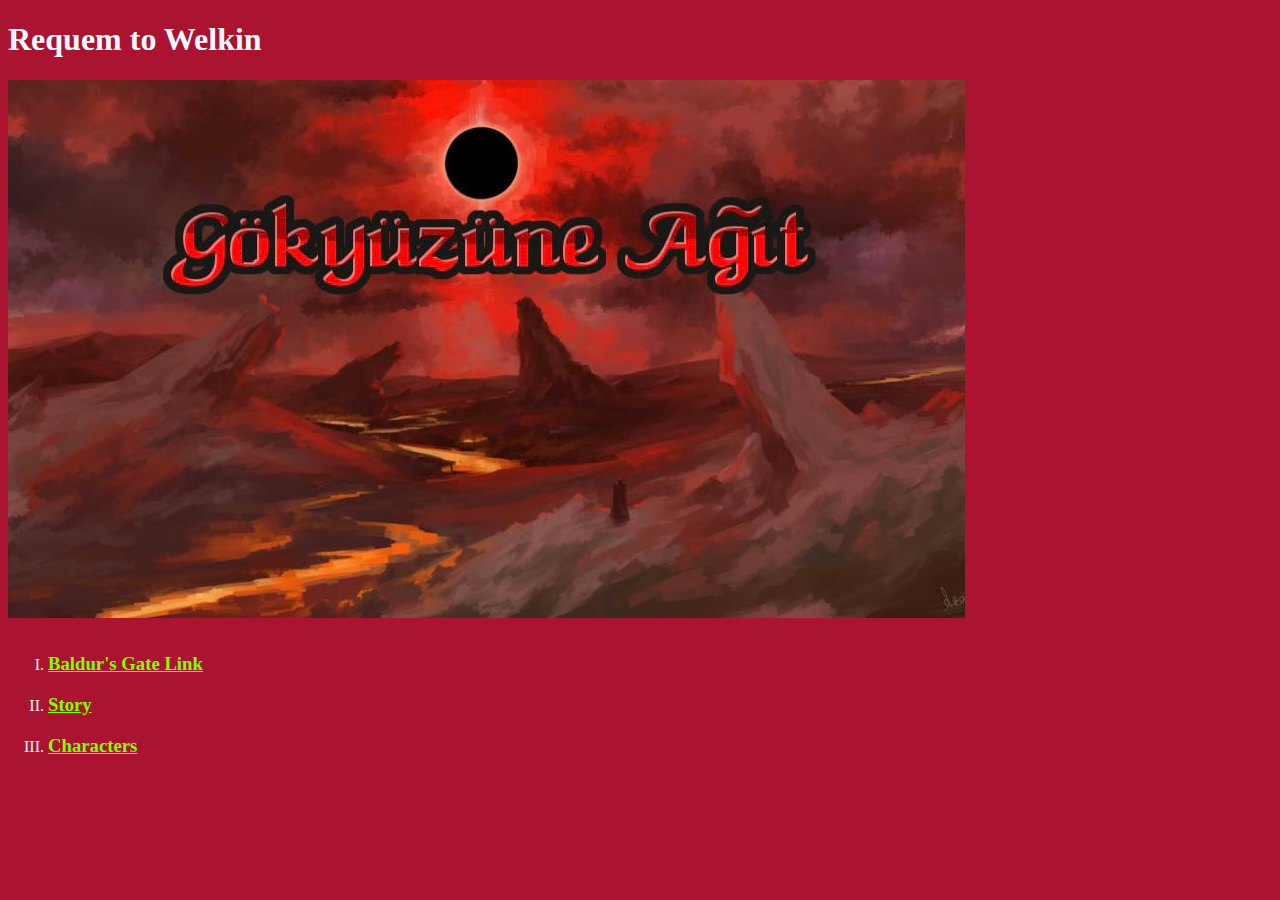
==== index.html @ 130c87a1 "v0.1" ====
<!-- index olmasının sebebi, browser bunu direkt anasayfa olarak görmesi-->
<!DOCTYPE html> <!-- Bunun document typeı html demek-->
<html>
    <head> <!--html ile ilgili özellikler burda-->
        <meta charset='utf-8'><!--meta datasını belirtir-->
        <meta http-equiv='X-UA-Compatible' content='IE=edge'>
        <title>Requem to Welkin'e Hoş Geldiniz</title><!--websitenin title'ı-->
        <meta name='viewport' content='width=device-width, initial-scale=1'>
        <link rel='stylesheet' type='text/css' media='screen' href='main.css'>
        <script src='main.js'></script>
    </head>
    <body style="background-color:#aa1430; color: aliceblue;">
        <header  style="margin-inline-end: 10%; padding-block-end: 1%;"><!--navigasyon barı-->
            <nav>
                <p><h1>Requem to Welkin</h1></p>
                <img src="IMG_2407.jpg"
                        alt="Requem to Welkin"
                        >
            </nav>
        </header>

        <main>
            <section>
                <ol type="I">
                    <li>
                        <a href="https://store.steampowered.com/app/1086940/Baldurs_Gate_3/" target="_blank" style="color: chartreuse;"><h3>Baldur's Gate Link</h3></a>
                    </li>
                    <li>
                        <a href="pages/Story.html" style="color: chartreuse;"><h3>Story</h3></a>
                    </li>
                    <li>
                        <a href="pages/CharactersPage.html" style="color: chartreuse;"><h3>Characters</h3></a>
                    </li>
                </ol>
            </section>
        </main>

        <footer>

        </footer>
    </body>
</html>
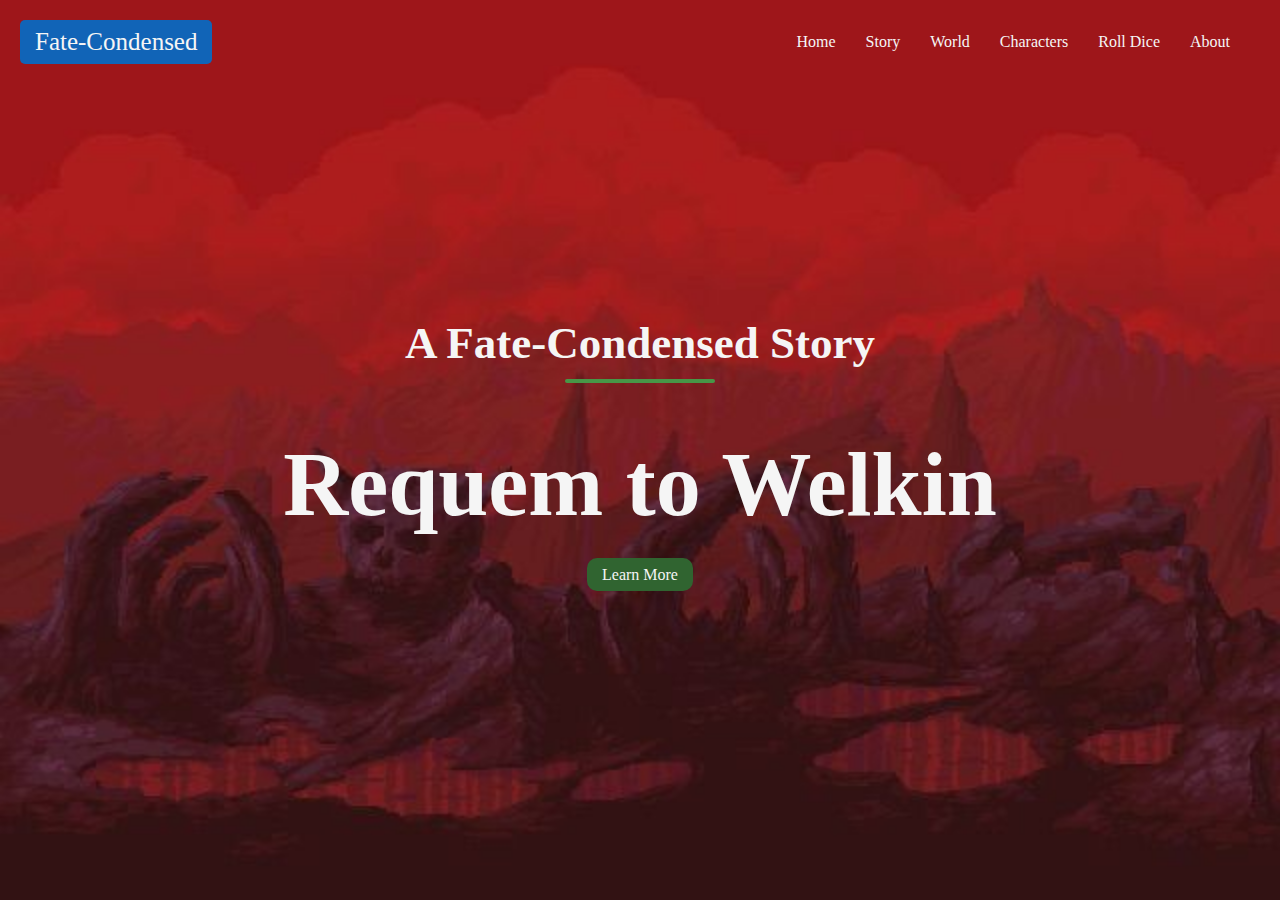
==== commit b968cff1: "v1" ====
--- a/index.html
+++ b/index.html
@@ -6,33 +6,50 @@
         <meta http-equiv='X-UA-Compatible' content='IE=edge'>
         <title>Requem to Welkin'e Hoş Geldiniz</title><!--websitenin title'ı-->
         <meta name='viewport' content='width=device-width, initial-scale=1'>
-        <link rel='stylesheet' type='text/css' media='screen' href='main.css'>
+        <link rel='stylesheet' href='main.css'> <!--CSS dosyası-->
         <script src='main.js'></script>
     </head>
-    <body style="background-color:#aa1430; color: aliceblue;">
-        <header  style="margin-inline-end: 10%; padding-block-end: 1%;"><!--navigasyon barı-->
-            <nav>
-                <p><h1>Requem to Welkin</h1></p>
-                <img src="IMG_2407.jpg"
-                        alt="Requem to Welkin"
-                        >
-            </nav>
+    <body>
+        <!-- Navbar-->
+        <nav class="navbar">
+            <a class="logo" href="index.html">Fate-Condensed</a>             
+            <ul class="nav-links">
+                <li><a href="index.html">Home</a></li> 
+                <li><a href="./pages/Story.html">Story</a></li>
+                <li><a href="./pages/World.html">World</a></li>
+                <li><a href="./pages/CharactersPage.html ">Characters</a></li>
+                <li><a href="https://www.kaderoyunu.com/zar" target="_blank">Roll Dice</a></li>
+                <li><a href="#">About</a></li>
+             </ul>
+             <img src="./assets/img/whitemenu.jpg" class="menu-btn">
+        </nav>
+
+        <header>
+            <div class="header-content">
+                
+                <h2>A Fate-Condensed Story</h2>
+                <div class="line"></div>
+                <h1>Requem to Welkin</h1>
+                <a href="#" class="ctn">Learn More</a>
+
+            </div>
         </header>
 
+        <script>
+            const menuBtn = document.querySelector('.menu-btn')
+            const navlinks = document.querySelector('.nav-links')
+            
+            
+            menuBtn.addEventListener('click',()=>{
+                navlinks.classList.toggle('mobile-menu')
+            })
+
+        </script>
+
+
         <main>
-            <section>
-                <ol type="I">
-                    <li>
-                        <a href="https://store.steampowered.com/app/1086940/Baldurs_Gate_3/" target="_blank" style="color: chartreuse;"><h3>Baldur's Gate Link</h3></a>
-                    </li>
-                    <li>
-                        <a href="pages/Story.html" style="color: chartreuse;"><h3>Story</h3></a>
-                    </li>
-                    <li>
-                        <a href="pages/CharactersPage.html" style="color: chartreuse;"><h3>Characters</h3></a>
-                    </li>
-                </ol>
-            </section>
+            
+            
         </main>
 
         <footer>
--- a/main.css
+++ b/main.css
@@ -0,0 +1,267 @@
+@import url("https://fonts.googleapis.com/css2?family=Poppins");
+
+*{
+  margin: 0;
+  padding: 0;
+  box-sizing: border-box;
+}
+
+a {
+  text-decoration: none;
+  color: whitesmoke;
+  cursor: pointer;
+  transition: 0.8s;
+}
+
+ul{
+  list-style: none;
+}
+
+.active {
+  color: #479747;
+  text-decoration: underline;
+  font-weight: bold;
+
+}
+
+/*  fixed background  */
+body{
+  background:url('./assets/img/BG_01.jpeg') fixed center;
+  background-image: url('./assets/img/BG_01.jpeg');
+  background-position: center;
+  background-size: cover;
+  max-width: 100vw;
+}
+
+
+/*Navbar*/
+.navbar{
+  position: absolute;
+  top: 0;
+  left: 0;
+  display: flex;
+  width: 100%;
+  justify-content: space-between;
+  padding: 20px;
+  color: whitesmoke;
+}
+
+.nav-links {
+  display: flex;
+  align-items: center;
+}
+
+.nav-links li{
+  
+  margin-inline-end: 30px;
+}
+
+.logo{
+  text-decoration: none;
+  color: whitesmoke;
+  cursor: pointer;
+  transition: 0.8s;
+  font-size: 25px;
+  padding: 8px 15px;
+  background: #1164b7;
+  border-radius: 5px;
+  
+}
+
+.logo a:hover{
+  color: whitesmoke;
+  transform: scale(1.05);
+}
+
+a:hover {
+  color: #479747;
+}
+
+
+
+.mobile-menu {
+  margin-top: 0px;
+}
+
+header{
+  width: 100vw;
+  height: 100vh;
+  
+  display: flex;
+  align-items: center;
+  justify-content: center;
+} 
+
+.header-content {
+  margin-bottom: 150px;
+  margin-top: 150px;
+
+  color: whitesmoke;
+  text-align: center;
+
+}
+
+.header-pages{
+  width: 100vw;
+  height: 40vh;
+  
+  display: flex;
+  align-items: flex-end;
+  justify-content: center;
+} 
+
+.header-content-pages {
+  margin: 3vh 10vw;
+  
+  color: whitesmoke;
+  text-align: center;
+
+}
+
+.contents{
+  color: whitesmoke;
+  margin: 0px 10vw;
+  font-size: large;
+
+}
+
+.header-content h2{
+  font-size: 5vmin;
+}
+
+.line {
+  width: 150px;
+  height: 4px;
+  background: #479747;
+  margin: 10px auto;
+  border-radius: 5px; 
+}
+
+.header-content h1{
+  font-size: 10vmin;
+  margin-top: 50px;
+  margin-bottom: 30px;
+
+}
+
+
+.ctn {
+  padding: 8px 15px;
+  background: #306430;
+  border-radius: 10px;
+  color: whitesmoke;
+  cursor: pointer;
+}
+
+/*  Character Cards */
+.container{
+  display: flex;
+  justify-content: center;
+  flex-wrap: wrap;
+}
+
+.card{
+  background: #550000;
+  width: 30vw;
+  min-width: 300px;
+  margin: 10px;
+  border-radius: 15px;
+  padding: 5px;
+}
+
+.card h2{
+  margin-inline-start: 10px;
+  letter-spacing: 5px;
+  
+}
+
+.card p{
+  margin-inline-start: 10px;
+
+}
+
+.card-image{
+  background-color: #e00606;
+  height: 50vh;
+  margin-bottom: 1vh;
+  background-size: cover;
+  border-top-right-radius: 15px;
+  border-top-left-radius: 15px;
+}
+
+.card:hover{
+  cursor: pointer;
+  transform: scale(1.05);
+  transition: all 0.5s ease;
+  background-color: #661727;
+  padding: 0;
+}
+
+.card-1{
+  background-image: url('./assets/img/Muninn.png');
+}
+
+.card-2{
+  background-image: url('./assets/img/Imhotep.png');
+
+}
+
+.card-3{
+  background-image: url('./assets/img/Orgy.png');
+
+}
+
+.card-4{
+  background-image: url('');
+
+}
+
+
+
+
+
+
+
+.menu-btn{
+  position: absolute;
+  top: 3.5vh;
+  right: 30px;
+  width: 60px;
+  cursor: pointer;
+  display: none;
+}
+
+/* Mobile */
+
+@media only screen and (max-width: 850px){
+  
+  .menu-btn{
+    display: block;
+  }
+  
+  .navbar{
+    padding: 0;
+  }
+  .logo {
+    position: absolute;
+    top: 30px;
+    left: 30px;
+  }
+  .nav-links{
+    flex-direction: column;
+    width: 100%;
+    height: 100vh;
+    justify-content: center;
+    background: #550000;
+    margin-top: -900px;
+    transition: all 0.5s ease;
+    
+  }
+  .mobile-menu{
+    margin-top: 0px;
+    border-color: #306430;
+  }
+  .nav-links li {
+    margin: 30px auto;
+  }
+}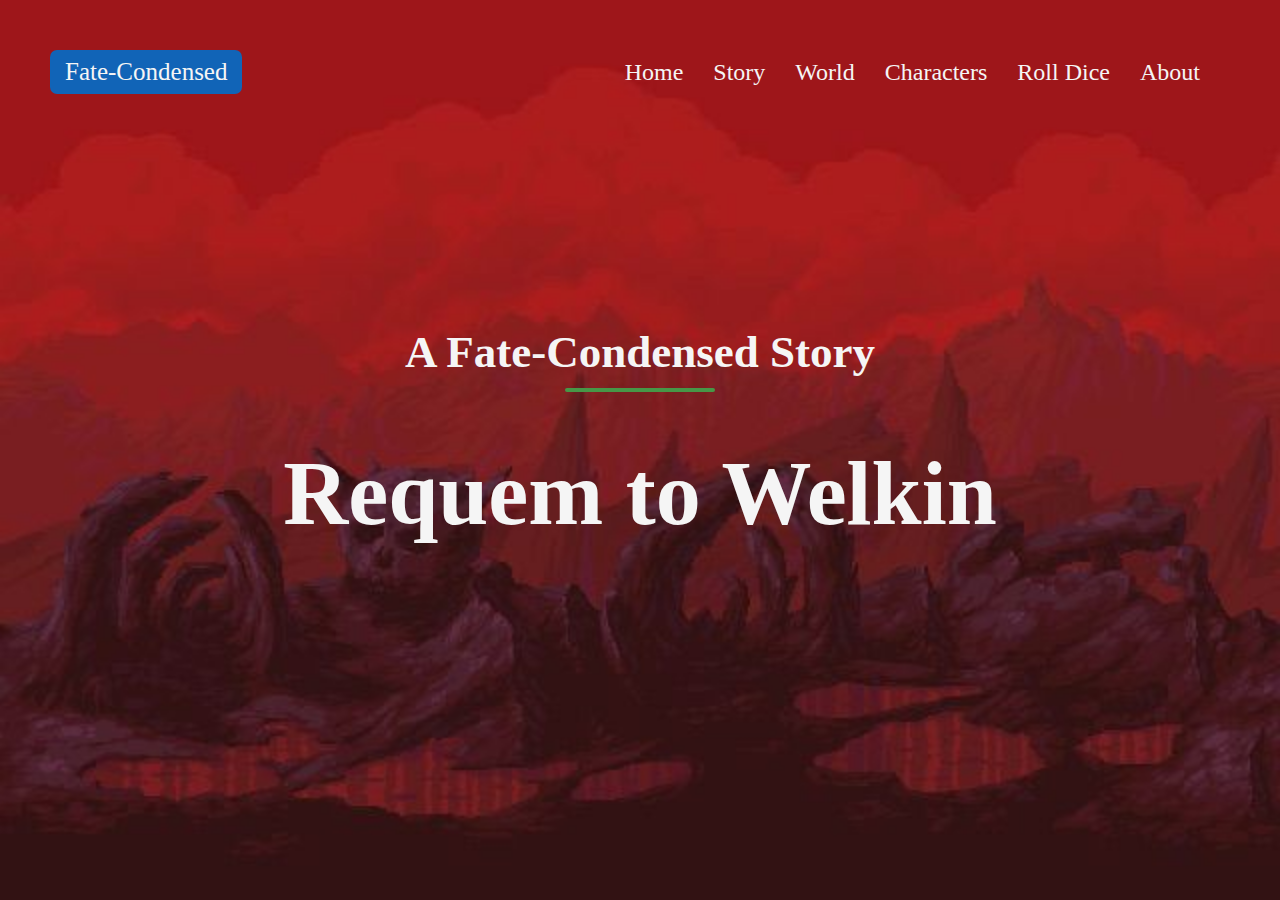
==== commit 85e28b3a: "v1" ====
--- a/index.html
+++ b/index.html
@@ -19,7 +19,7 @@
                 <li><a href="./pages/World.html">World</a></li>
                 <li><a href="./pages/CharactersPage.html ">Characters</a></li>
                 <li><a href="https://www.kaderoyunu.com/zar" target="_blank">Roll Dice</a></li>
-                <li><a href="#">About</a></li>
+                <li><a href="./pages/About.html">About</a></li>
              </ul>
              <img src="./assets/img/whitemenu.jpg" class="menu-btn">
         </nav>
@@ -30,7 +30,6 @@
                 <h2>A Fate-Condensed Story</h2>
                 <div class="line"></div>
                 <h1>Requem to Welkin</h1>
-                <a href="#" class="ctn">Learn More</a>
 
             </div>
         </header>
--- a/main.css
+++ b/main.css
@@ -42,13 +42,14 @@
   display: flex;
   width: 100%;
   justify-content: space-between;
-  padding: 20px;
+  padding: 50px;
   color: whitesmoke;
 }
 
 .nav-links {
   display: flex;
   align-items: center;
+  font-size: x-large;
 }
 
 .nav-links li{
@@ -64,20 +65,15 @@
   font-size: 25px;
   padding: 8px 15px;
   background: #1164b7;
-  border-radius: 5px;
-  
-}
-
-.logo a:hover{
-  color: whitesmoke;
+  border-radius: 7px;
+  
+}
+
+a:hover {
+  color: #00ffa6;
   transform: scale(1.05);
-}
-
-a:hover {
-  color: #479747;
-}
-
-
+
+}
 
 .mobile-menu {
   margin-top: 0px;
@@ -216,12 +212,6 @@
 
 }
 
-
-
-
-
-
-
 .menu-btn{
   position: absolute;
   top: 3.5vh;
@@ -233,10 +223,11 @@
 
 /* Mobile */
 
-@media only screen and (max-width: 850px){
+@media screen and (max-width: 400px){
   
   .menu-btn{
     display: block;
+    margin-top: -8px;
   }
   
   .navbar{
@@ -246,13 +237,14 @@
     position: absolute;
     top: 30px;
     left: 30px;
+    font-size: small;
   }
   .nav-links{
     flex-direction: column;
     width: 100%;
     height: 100vh;
     justify-content: center;
-    background: #550000;
+    background: #550000b8;
     margin-top: -900px;
     transition: all 0.5s ease;
     
@@ -264,4 +256,44 @@
   .nav-links li {
     margin: 30px auto;
   }
-}+}
+
+@media screen and (max-width: 850px) and (min-width: 400px){
+  
+  .menu-btn{
+    display: block;
+  }
+  
+  .navbar{
+    padding: 0;
+  }
+  .logo {
+    position: absolute;
+    top: 30px;
+    left: 30px;
+    transform: scale(0.95);
+
+  }
+  .nav-links{
+    margin-inline-start: 70%;
+    padding-top: 10vh;
+    flex-direction: column;
+    width: 30vw;
+    height: 80vh;
+    justify-content: center;
+    border-radius: 15px;
+    border-top-right-radius: 0px ;
+    background: #550000b8;
+    margin-top: -900px;
+    transition: all 0.5s ease;
+    
+  }
+  .mobile-menu{
+    margin-top: 0px;
+    border-color: #306430;
+  }
+  .nav-links li {
+    margin: 30px auto;
+  }
+}
+
